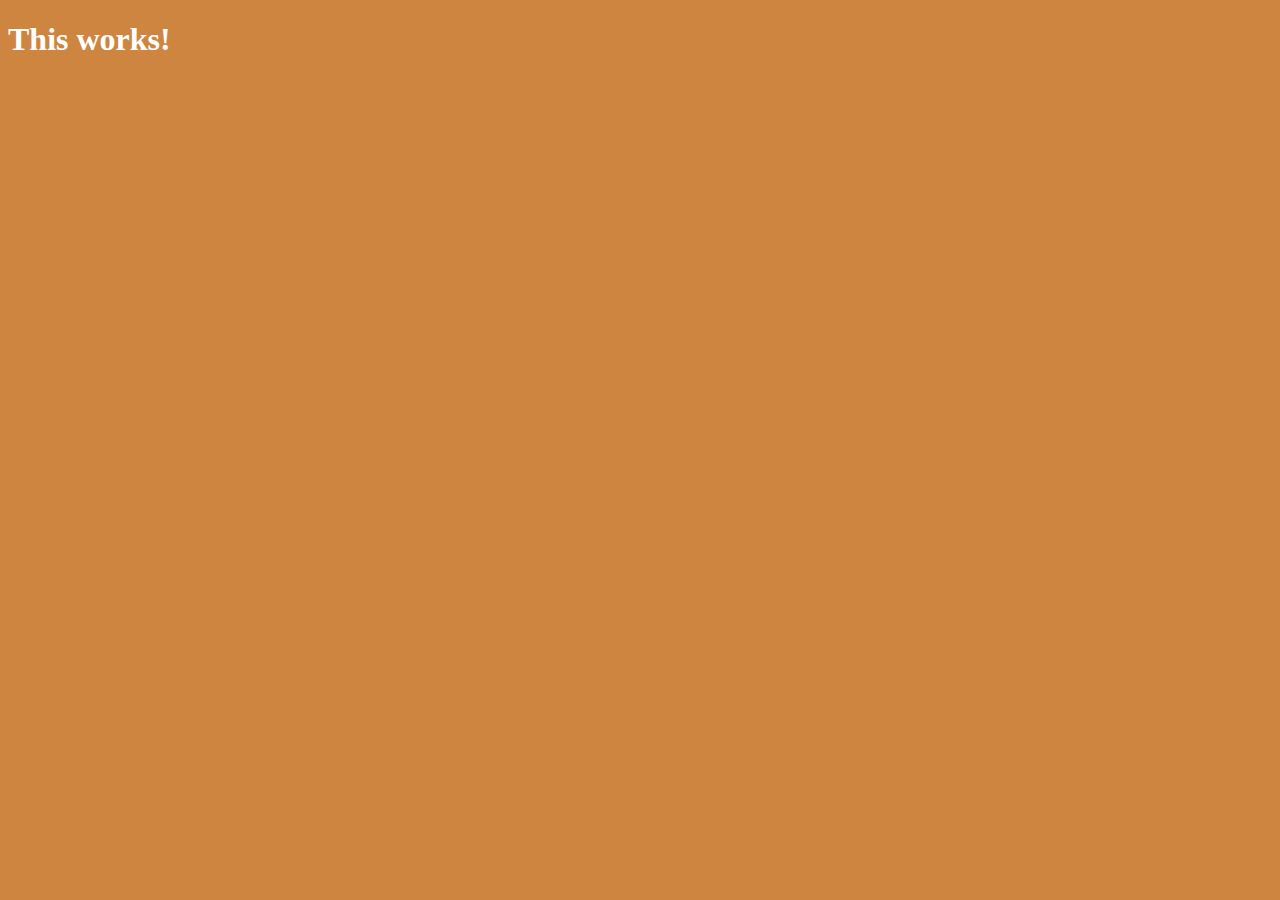
==== index.html @ a1098c48 "2.1more-function-fun" ====
<!DOCTYPE html>
<html lang="en">
<head>
    <meta charset="UTF-8">
    <meta name="viewport" content="width=device-width, initial-scale=1.0">
    <title>Document</title>
    <link rel="stylesheet" href="index.css" />
</head>
<body>
    <h1 id="title">This works!</h1>
    <script src="index.js"></script>
</body>
</html>
---- index.css ----
@charset "utf-8";

body {
  background-color: peru;
}
h1 {
  color: white;
}
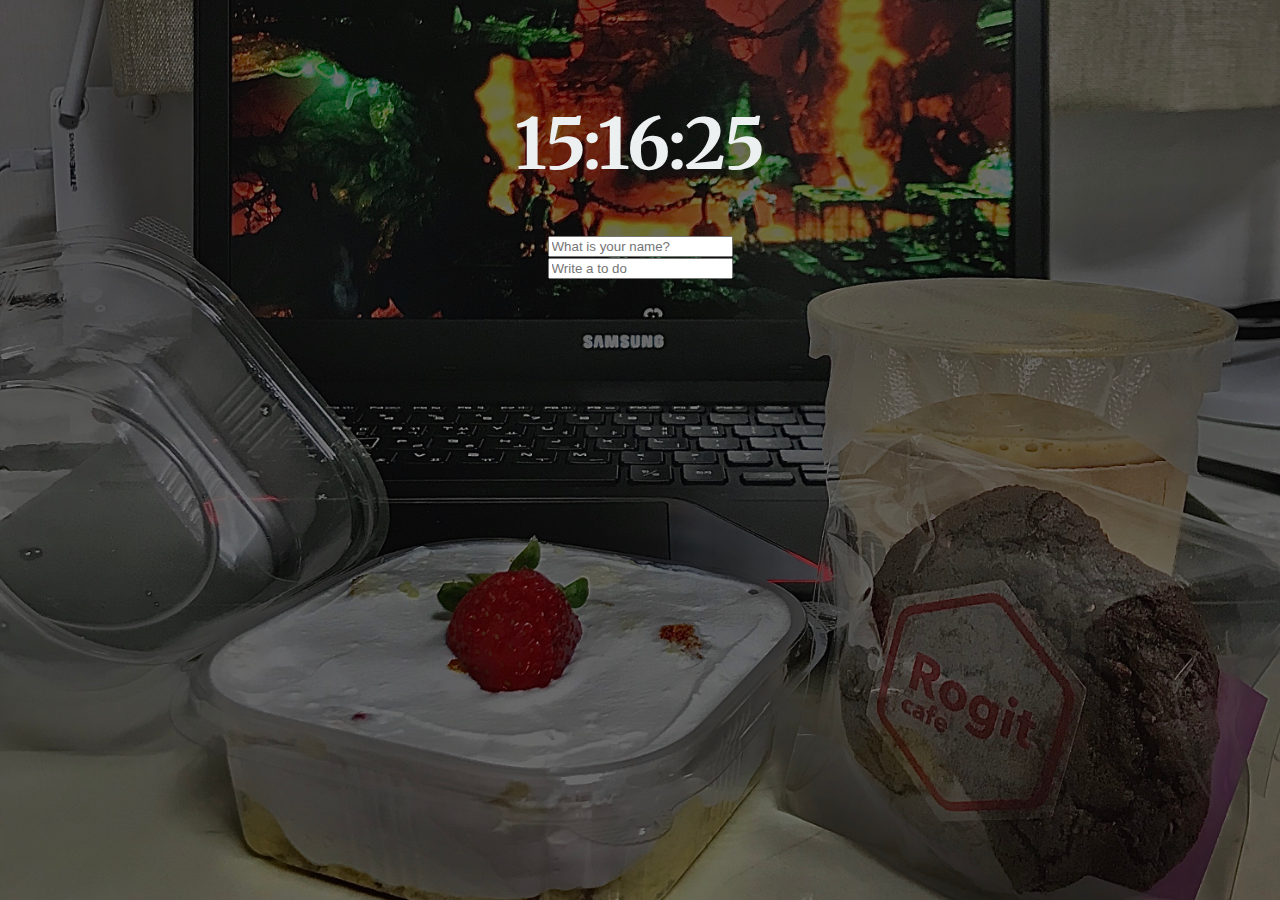
==== commit b8cf0926: "first-try" ====
--- a/index.html
+++ b/index.html
@@ -7,7 +7,24 @@
     <link rel="stylesheet" href="index.css" />
 </head>
 <body>
-    <h1 id="title">This works!</h1>
-    <script src="index.js"></script>
+    <div class="js-clock">
+        <h1>00:00</h1>
+    </div>
+    <form class="js-form form" action="">
+        <input type="text" placeholder="What is your name?">
+    </form>
+    <h4 class="js-greetings greetings"></h4>
+
+    <form class="js-toDOForm">
+        <input type="text" placeholder="Write a to do">
+    </form>
+    <ul class="js-toDoList">
+    </ul>
+    <span class="js-weather"></span>
+    <script src="clock.js"></script>
+    <script src="greeting.js"></script>
+    <script src="todo.js"></script>
+    <script src="bg.js"></script>
+    <script src="weather.js"></script>
 </body>
 </html>--- a/index.css
+++ b/index.css
@@ -1,8 +1,44 @@
 @charset "utf-8";
+@import url("https://fonts.googleapis.com/css2?family=Merriweather:ital,wght@0,300;0,400;0,700;0,900;1,300;1,400;1,700;1,900&display=swap");
+body {
+  background-color: #3c3e50;
+  color: #ecf0f1;
+  font-family: "Merriweather", serif;
+  text-align: center;
+}
+.js-clock h1 {
+  margin-top: 100px;
+  font-size: 70px;
+}
+.form,
+.greetings {
+  display: none;
+}
+.showing {
+  display: block;
+}
+.js-toDoList {
+  width: 40%;
+  color: #2c3e50;
+  font-weight: bold;
+  margin: 20px auto 10px;
+  background-color: rgba(255, 255, 255, 0.6);
+}
+@keyframes fadeIn {
+  from {
+    opacity: 0;
+  }
+  to {
+    opacity: 1;
+  }
+}
 
-body {
-  background-color: peru;
+.bgImage {
+  position: absolute;
+  top: 0;
+  left: 0;
+  width: 100%;
+  height: 100%;
+  z-index: -1;
+  animation: fadeIn 0.5s linear;
 }
-h1 {
-  color: white;
-}
